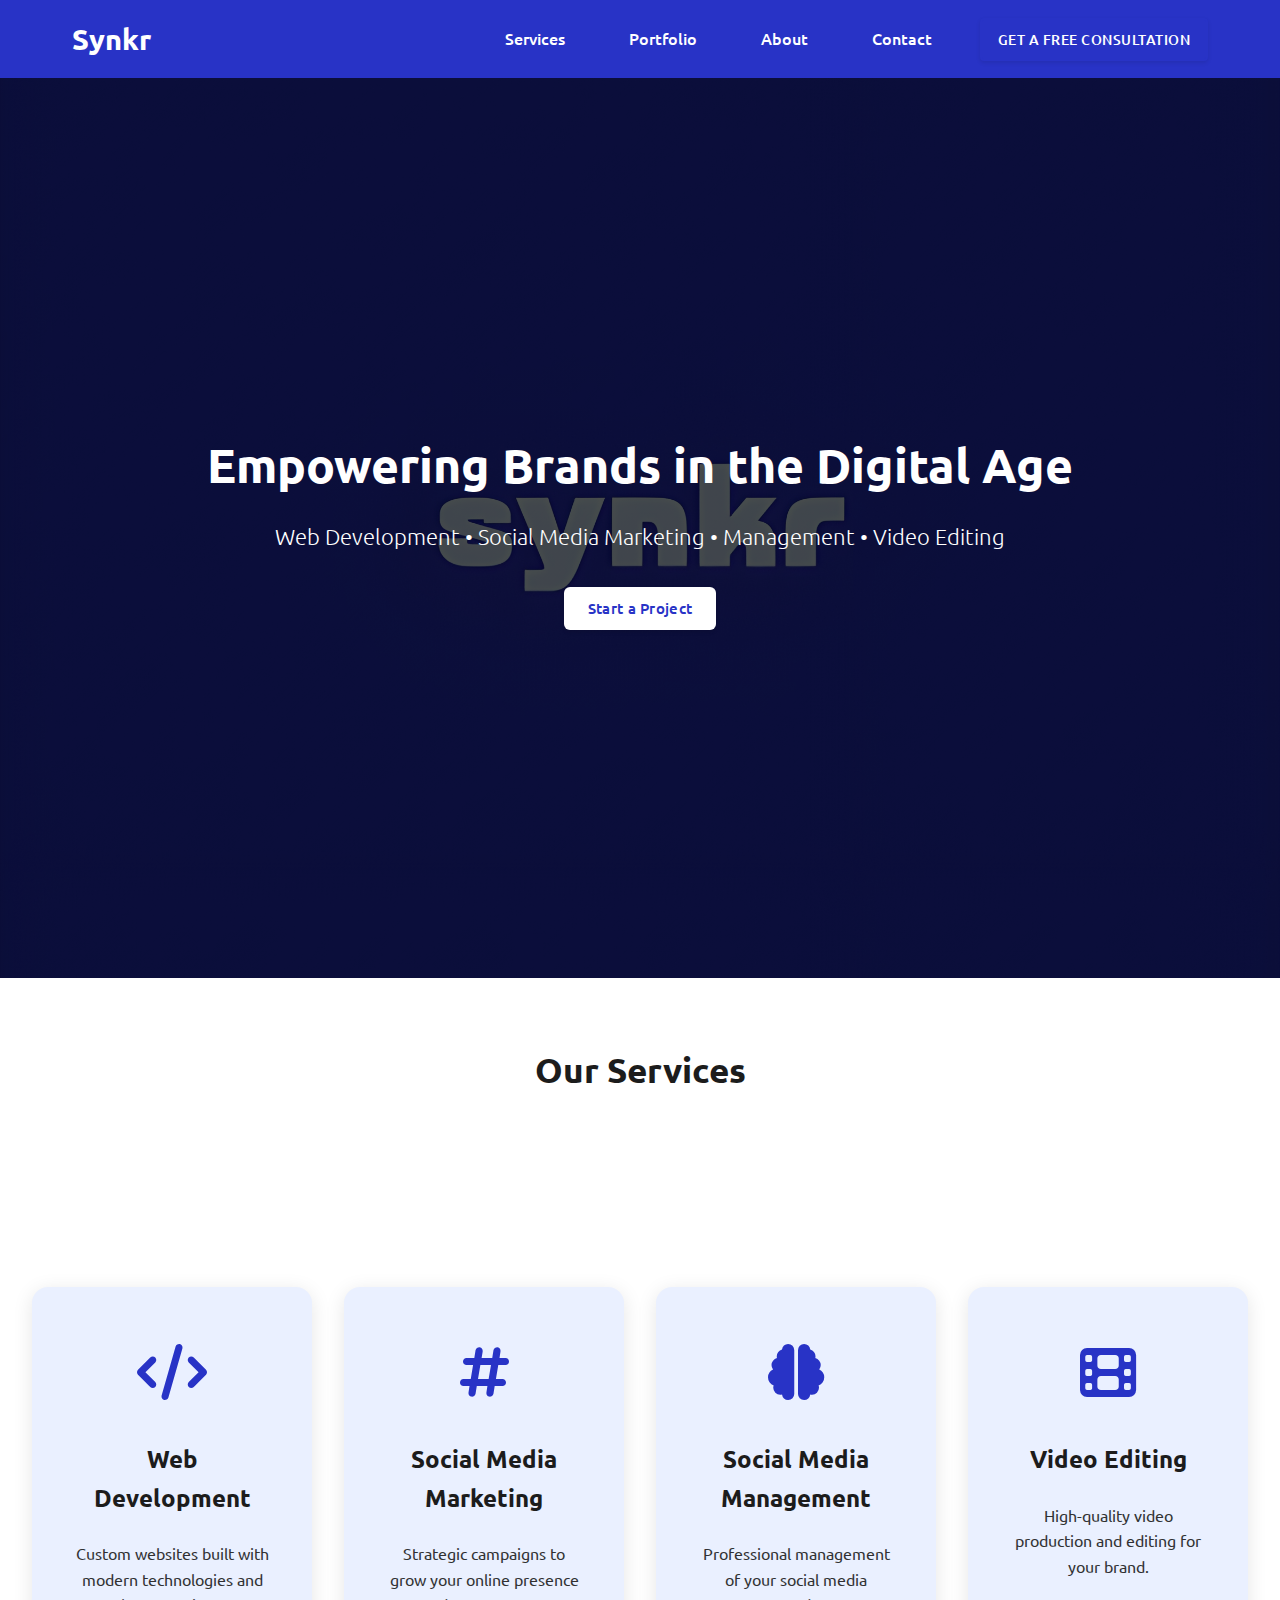
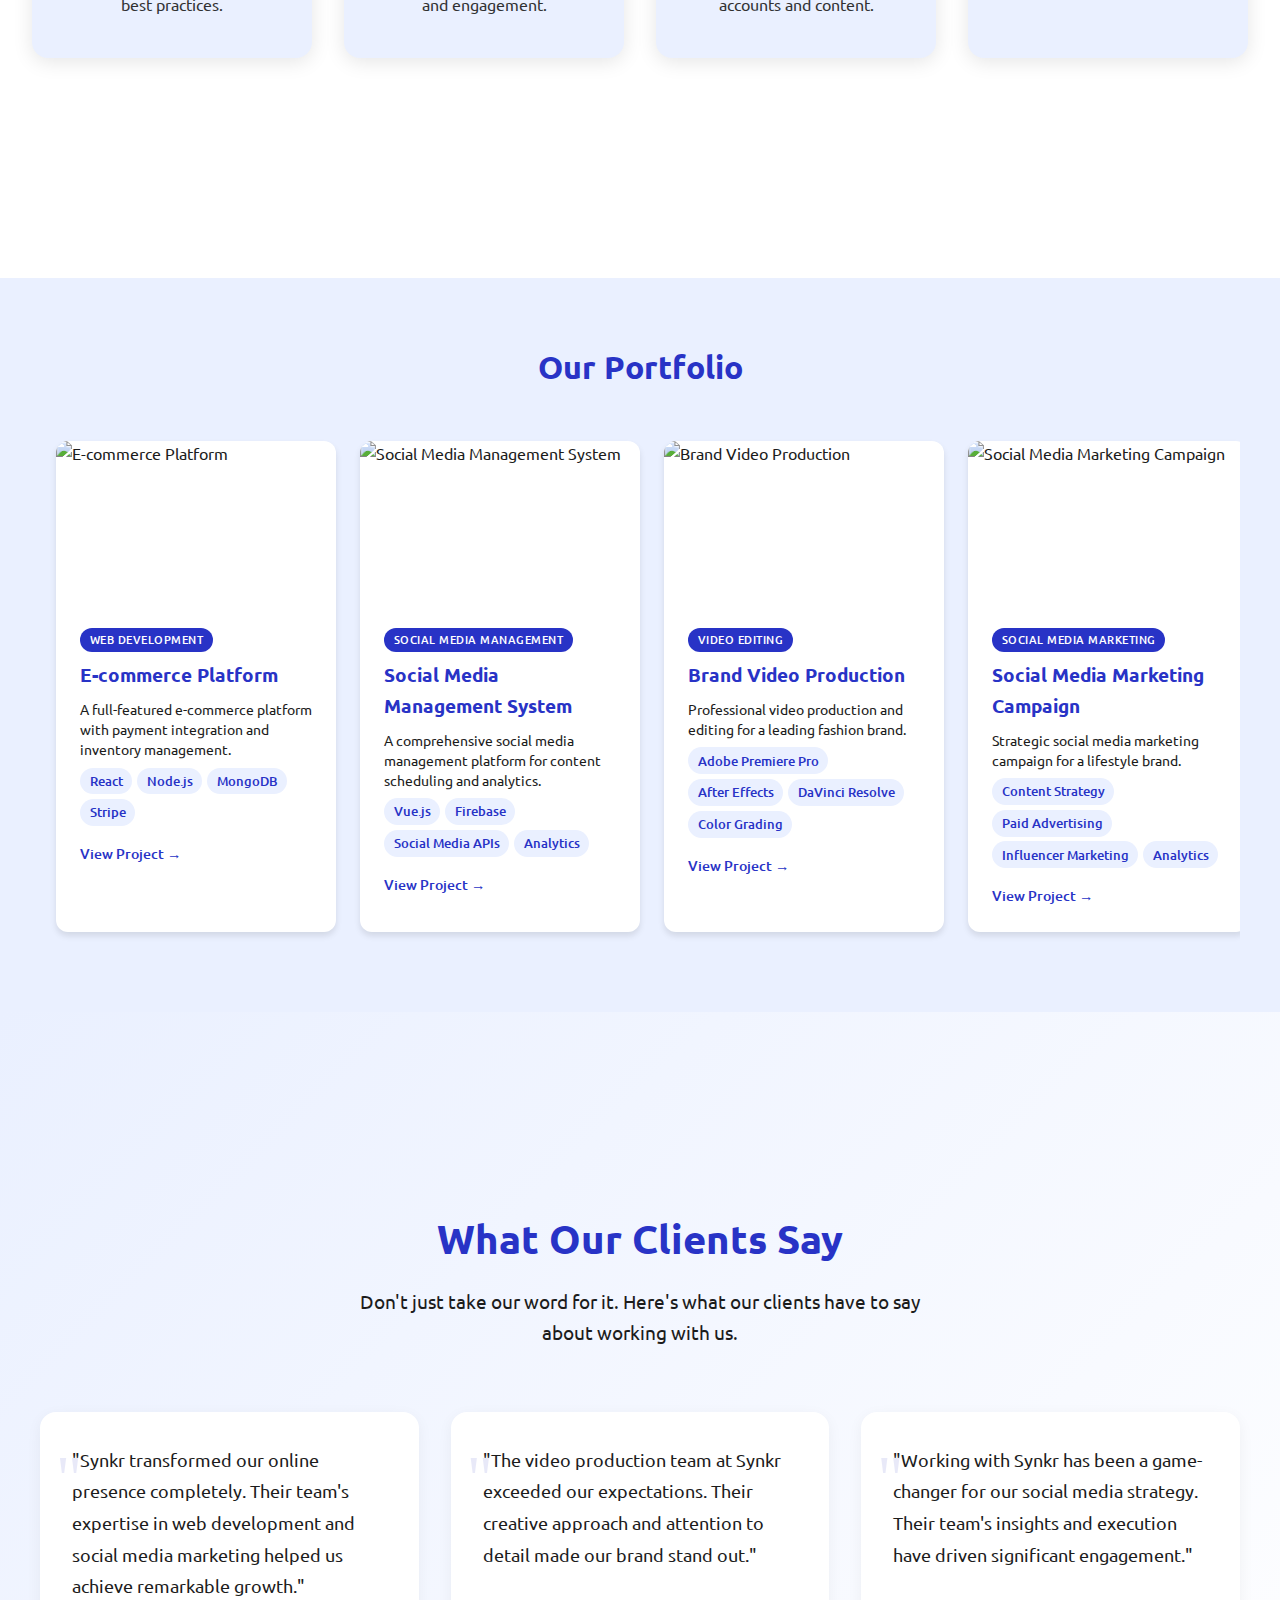
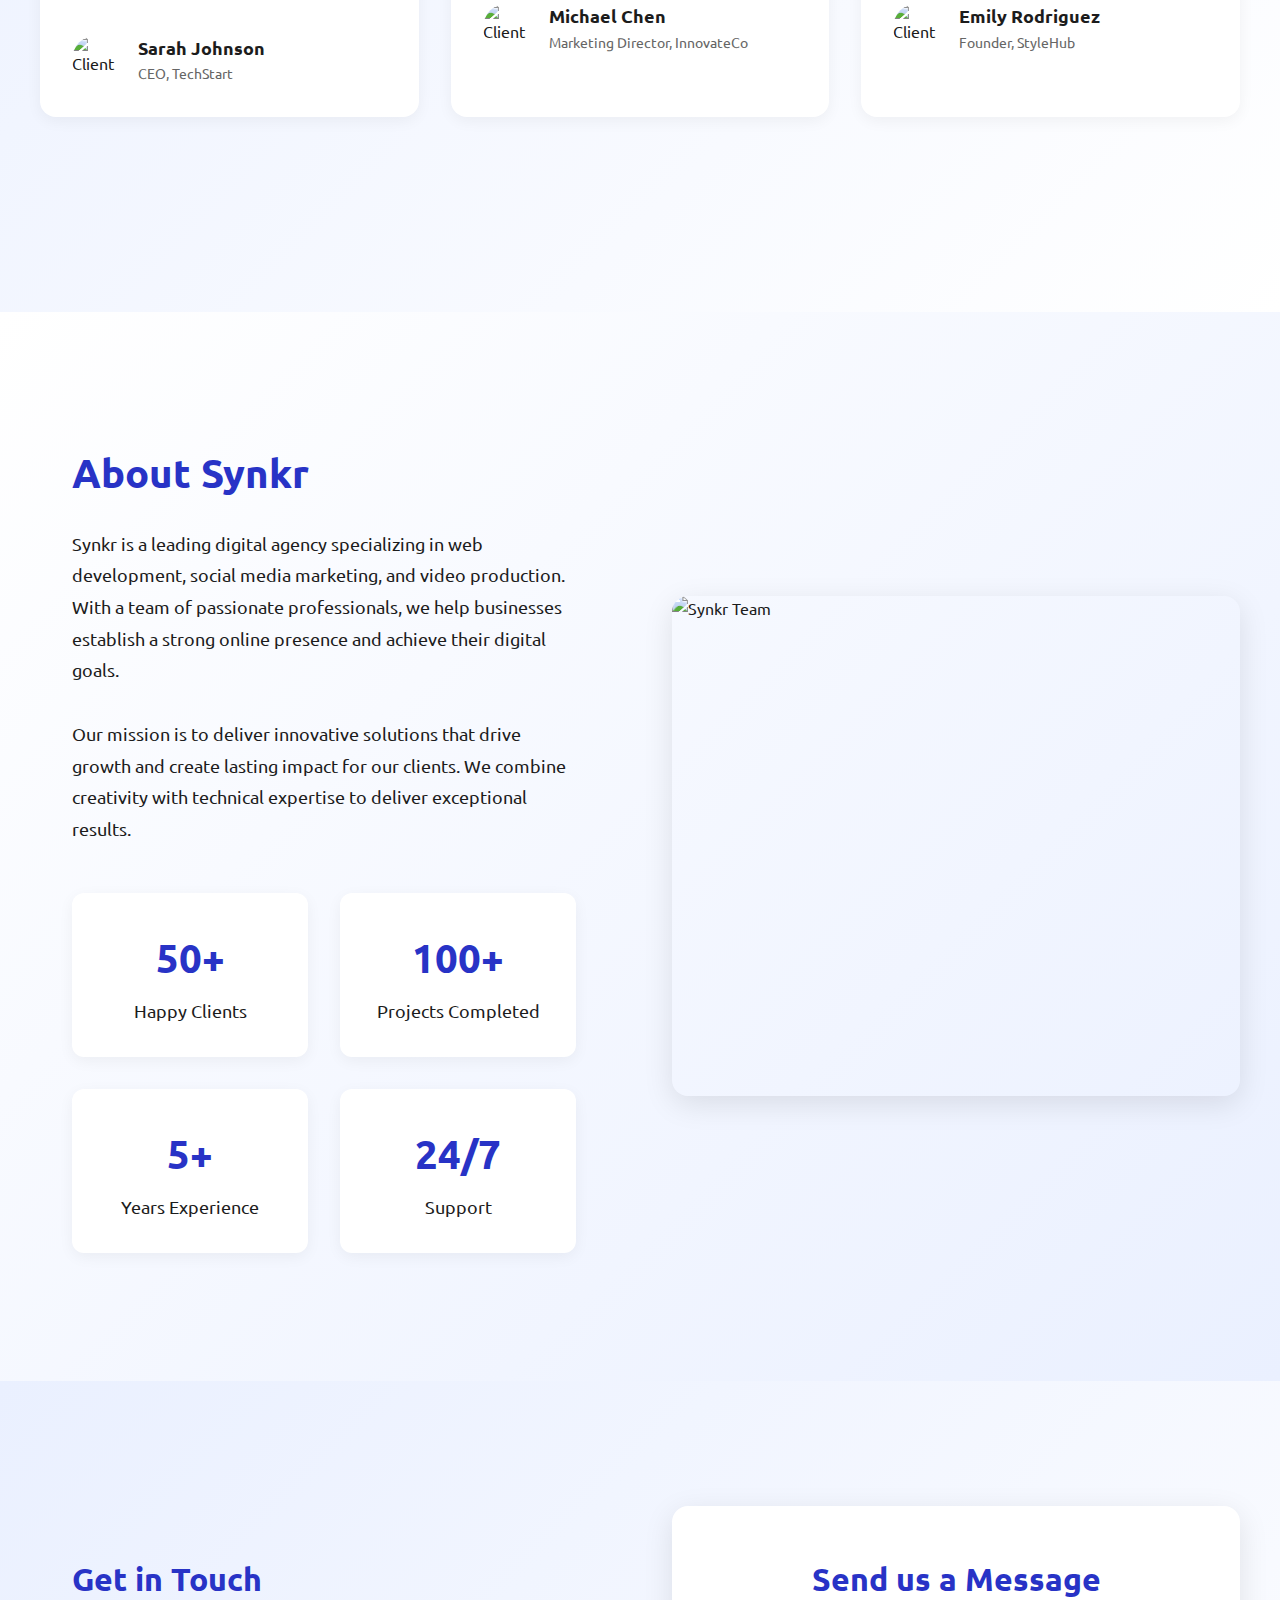
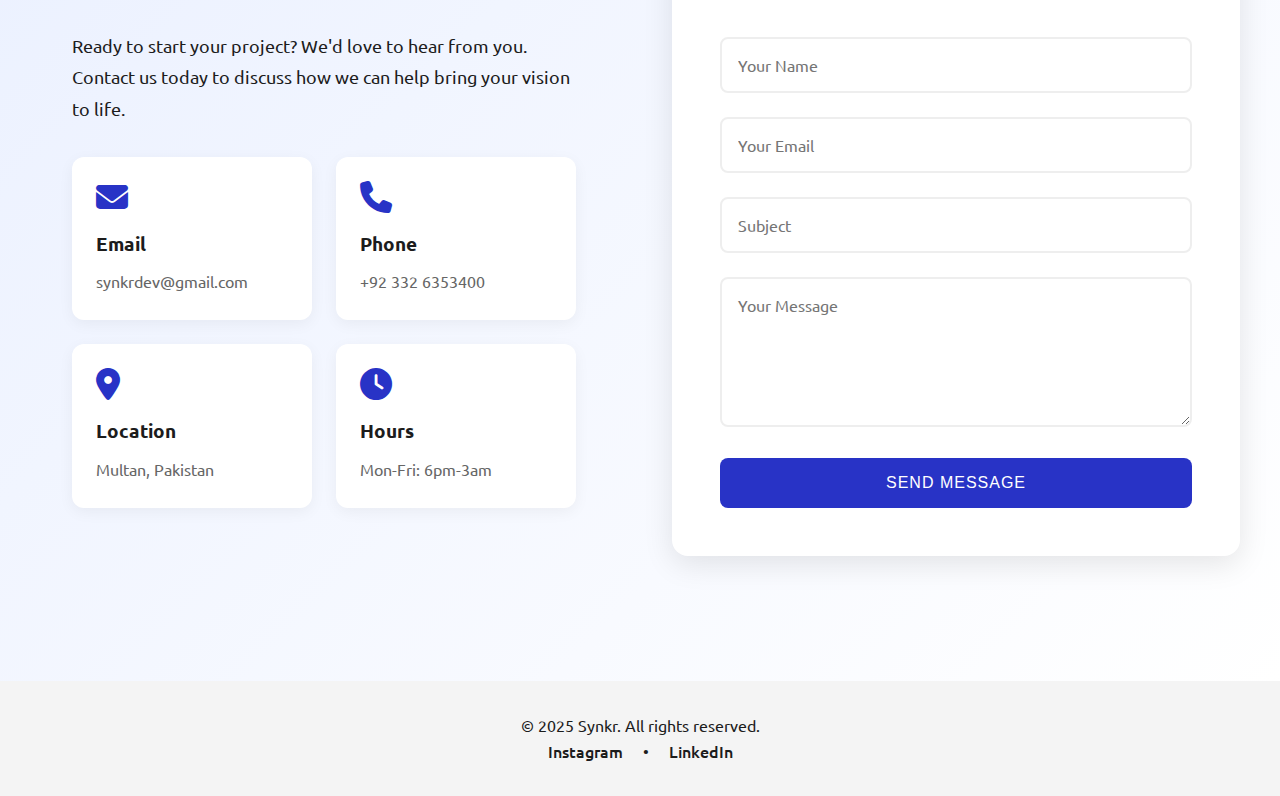
==== index.html @ 6e37385c "Initial commit" ====
<!DOCTYPE html>
<html lang="en">
<head>
  <meta charset="UTF-8" />
  <meta name="viewport" content="width=device-width, initial-scale=1.0"/>
  <title>synkr</title>
  <link href="https://fonts.googleapis.com/css2?family=Ubuntu:wght@300;400;500;700&display=swap" rel="stylesheet">
  <link rel="stylesheet" href="https://cdnjs.cloudflare.com/ajax/libs/font-awesome/6.5.1/css/all.min.css">
  <link rel="stylesheet" href="styles.css" />
  <link rel="icon" type="image/x-icon" href="assets/images/favicon/favicon.ico">
  <link rel="icon" type="image/png" sizes="32x32" href="assets/images/favicon/favicon-32x32.png">
  <link rel="icon" type="image/png" sizes="16x16" href="assets/images/favicon/favicon-16x16.png">
  <link rel="apple-touch-icon" sizes="180x180" href="assets/images/favicon/apple-touch-icon.png">
  <meta name="description" content="Synkr is a leading digital agency specializing in web development, social media marketing, and video production.">
  <!-- Development only -->
  <script src="http://localhost:35729/livereload.js"></script>
</head>
<body>

  <!-- Navbar -->
  <nav class="navbar">
    <div class="navbar-container">
      <a href="index.html" class="logo">Synkr</a>
      <div class="nav-links">
        <a href="#services">Services</a>
        <a href="#portfolio">Portfolio</a>
        <a href="#about">About</a>
        <a href="#contact">Contact</a>
        <a href="consultation.html" class="cta-button">Get a free consultation</a>
      </div>
      <div class="hamburger">
        <span></span>
        <span></span>
        <span></span>
      </div>
    </div>
    <div class="mobile-menu">
      <ul>
        <li><a href="#services">Services</a></li>
        <li><a href="#portfolio">Portfolio</a></li>
        <li><a href="#about">About</a></li>
        <li><a href="#contact">Contact</a></li>
        <li><a href="consultation.html" class="mobile-cta">Get a free consultation</a></li>
      </ul>
    </div>
  </nav>

  <!-- Hero Section -->
  <section class="hero">
    <div class="hero-content">
      <h1>Empowering Brands in the Digital Age</h1>
      <p>Web Development • Social Media Marketing • Management • Video Editing</p>
      <a href="#contact" class="hero-btn">Start a Project</a>
    </div>
  </section>

  <!-- Services -->
  <section class="section" id="services">
    <h2 class="section-title">Our Services</h2>
    <div class="services-grid">
      <div class="service-card">
        <div class="service-icon">
          <i class="fas fa-code"></i>
        </div>
        <h3>Web Development</h3>
        <p>Custom websites built with modern technologies and best practices.</p>
      </div>
      <div class="service-card">
        <div class="service-icon">
          <i class="fas fa-hashtag"></i>
        </div>
        <h3>Social Media Marketing</h3>
        <p>Strategic campaigns to grow your online presence and engagement.</p>
      </div>
      <div class="service-card">
        <div class="service-icon">
          <i class="fas fa-brain"></i>
        </div>
        <h3>Social Media Management</h3>
        <p>Professional management of your social media accounts and content.</p>
      </div>
      <div class="service-card">
        <div class="service-icon">
          <i class="fas fa-film"></i>
        </div>
        <h3>Video Editing</h3>
        <p>High-quality video production and editing for your brand.</p>
      </div>
    </div>
  </section>

  <!-- Portfolio -->
  <section id="portfolio" class="portfolio">
    <h2>Our Portfolio</h2>
    <div id="portfolioGrid" class="portfolio-grid">
        <!-- Portfolio items will be dynamically added here -->
    </div>
  </section>

  <!-- Testimonials -->
  <section id="testimonials">
    <div class="testimonials-container">
        <div class="testimonials-header">
            <h2>What Our Clients Say</h2>
            <p>Don't just take our word for it. Here's what our clients have to say about working with us.</p>
        </div>
        <div class="testimonials-grid">
            <div class="testimonial-card">
                <div class="testimonial-content">
                    "Synkr transformed our online presence completely. Their team's expertise in web development and social media marketing helped us achieve remarkable growth."
                </div>
                <div class="testimonial-author">
                    <div class="author-avatar">
                        <img src="https://images.unsplash.com/photo-1560250097-0b93528c311a?ixlib=rb-4.0.3&ixid=M3wxMjA3fDB8MHxwaG90by1wYWdlfHx8fGVufDB8fHx8fA%3D%3D&auto=format&fit=crop&w=2340&q=80" alt="Client">
                    </div>
                    <div class="author-info">
                        <h4>Sarah Johnson</h4>
                        <p>CEO, TechStart</p>
                    </div>
                </div>
            </div>
            <div class="testimonial-card">
                <div class="testimonial-content">
                    "The video production team at Synkr exceeded our expectations. Their creative approach and attention to detail made our brand stand out."
                </div>
                <div class="testimonial-author">
                    <div class="author-avatar">
                        <img src="https://images.unsplash.com/photo-1507003211169-0a1dd7228f2d?ixlib=rb-4.0.3&ixid=M3wxMjA3fDB8MHxwaG90by1wYWdlfHx8fGVufDB8fHx8fA%3D%3D&auto=format&fit=crop&w=2340&q=80" alt="Client">
                    </div>
                    <div class="author-info">
                        <h4>Michael Chen</h4>
                        <p>Marketing Director, InnovateCo</p>
                    </div>
                </div>
            </div>
            <div class="testimonial-card">
                <div class="testimonial-content">
                    "Working with Synkr has been a game-changer for our social media strategy. Their team's insights and execution have driven significant engagement."
                </div>
                <div class="testimonial-author">
                    <div class="author-avatar">
                        <img src="https://images.unsplash.com/photo-1573496359142-b8d87734a5a2?ixlib=rb-4.0.3&ixid=M3wxMjA3fDB8MHxwaG90by1wYWdlfHx8fGVufDB8fHx8fA%3D%3D&auto=format&fit=crop&w=2340&q=80" alt="Client">
                    </div>
                    <div class="author-info">
                        <h4>Emily Rodriguez</h4>
                        <p>Founder, StyleHub</p>
                    </div>
                </div>
            </div>
        </div>
    </div>
  </section>

  <!-- About Us -->
  <section id="about">
    <div class="about-container">
        <div class="about-content">
            <h2>About Synkr</h2>
            <p>Synkr is a leading digital agency specializing in web development, social media marketing, and video production. With a team of passionate professionals, we help businesses establish a strong online presence and achieve their digital goals.</p>
            <p>Our mission is to deliver innovative solutions that drive growth and create lasting impact for our clients. We combine creativity with technical expertise to deliver exceptional results.</p>
            <div class="about-stats">
                <div class="stat-item">
                    <div class="stat-number">50+</div>
                    <div class="stat-label">Happy Clients</div>
                </div>
                <div class="stat-item">
                    <div class="stat-number">100+</div>
                    <div class="stat-label">Projects Completed</div>
                </div>
                <div class="stat-item">
                    <div class="stat-number">5+</div>
                    <div class="stat-label">Years Experience</div>
                </div>
                <div class="stat-item">
                    <div class="stat-number">24/7</div>
                    <div class="stat-label">Support</div>
                </div>
            </div>
        </div>
        <div class="about-image">
            <img src="https://images.unsplash.com/photo-1522071820081-009f0129c71c?ixlib=rb-4.0.3&ixid=M3wxMjA3fDB8MHxwaG90by1wYWdlfHx8fGVufDB8fHx8fA%3D%3D&auto=format&fit=crop&w=2340&q=80" alt="Synkr Team">
        </div>
    </div>
  </section>

  <!-- Contact -->
  <section id="contact">
    <div class="contact-container">
        <div class="contact-info">
            <h3>Get in Touch</h3>
            <p>Ready to start your project? We'd love to hear from you. Contact us today to discuss how we can help bring your vision to life.</p>
            <div class="contact-details">
                <div class="contact-detail">
                    <i class="fas fa-envelope"></i>
                    <h4>Email</h4>
                    <p>synkrdev@gmail.com</p>
                </div>
                <div class="contact-detail">
                    <i class="fas fa-phone"></i>
                    <h4>Phone</h4>
                    <p>+92 332 6353400</p>
                </div>
                <div class="contact-detail">
                    <i class="fas fa-map-marker-alt"></i>
                    <h4>Location</h4>
                    <p>Multan, Pakistan</p>
                </div>
                <div class="contact-detail">
                    <i class="fas fa-clock"></i>
                    <h4>Hours</h4>
                    <p>Mon-Fri: 6pm-3am</p>
                </div>
            </div>
        </div>
        <div class="contact-form">
            <h3>Send us a Message</h3>
            <form>
                <input type="text" placeholder="Your Name" required>
                <input type="email" placeholder="Your Email" required>
                <input type="text" placeholder="Subject">
                <textarea placeholder="Your Message" required></textarea>
                <button type="submit">Send Message</button>
            </form>
        </div>
    </div>
  </section>

  <!-- Footer -->
  <footer class="footer">
    <p>© 2025 Synkr. All rights reserved.</p>
    <div class="socials">
      <a href="https://instagram.com/synkr.dev" target="_blank">Instagram</a> • <a href="https://linkedin.com/company/synkr" target="_blank">LinkedIn</a>
    </div>
  </footer>

  <!-- Project Modal -->
  <div class="modal" id="projectModal">
    <div class="modal-content">
      <span class="close-modal">&times;</span>
      <div class="modal-image">
        <img src="" alt="Project Preview" id="modalImage">
      </div>
      <div class="modal-info">
        <h2 id="modalTitle"></h2>
        <p id="modalDescription"></p>
        <div class="modal-tech" id="modalTech"></div>
        <div class="modal-features">
          <h3>Key Features</h3>
          <ul id="modalFeatures"></ul>
        </div>
        <a href="#" class="modal-link" id="modalLink" target="_blank">Visit Project</a>
      </div>
    </div>
  </div>

  <script src="script.js"></script>
</body>
</html>
---- styles.css ----
:root {
    --brand-blue: #2833C6;
    --light-brand-blue: #4a54e0;
    --white: #ffffff;
    --light-blue: #eaf0ff;
    --dark-text: #1c1c1c;
}

* {
    margin: 0;
    padding: 0;
    box-sizing: border-box;
}

body {
    font-family: 'Ubuntu', sans-serif;
    line-height: 1.6;
    background-color: var(--white);
    color: var(--dark-text);
    font-weight: 400;
}

/* Navbar */
.navbar {
    background-color: var(--brand-blue);
    color: white;
    width: 100%;
    z-index: 1000;
    box-shadow: 0 2px 8px rgba(0,0,0,0.1);
}

.navbar-container {
    max-width: 1200px;
    margin: auto;
    padding: 1rem 2rem;
    display: flex;
    align-items: center;
    justify-content: space-between;
}

.logo {
    font-size: 1.8rem;
    font-weight: 700;
    color: var(--white);
    text-decoration: none;
    display: flex;
    align-items: center;
    gap: 0.5rem;
    transition: all 0.3s ease;
}

.logo:hover {
    transform: scale(1.02);
    opacity: 0.9;
}

.logo span {
    color: var(--secondary-color);
}

.nav-links {
    display: flex;
    gap: 2rem;
    align-items: center;
    list-style: none;
    margin: 0;
    padding: 0;
}

.nav-links a {
    color: var(--white);
    text-decoration: none;
    font-weight: 500;
    transition: all 0.3s ease;
    padding: 0.5rem 1rem;
    border-radius: 4px;
}

.nav-links a:hover {
    background-color: rgba(255, 255, 255, 0.1);
}

.cta, .cta-button {
    background-color: var(--brand-blue);
    color: var(--white);
    padding: 0.8rem 1.8rem;
    border-radius: 6px;
    font-weight: 600;
    transition: all 0.3s cubic-bezier(0.4, 0, 0.2, 1);
    text-transform: uppercase;
    letter-spacing: 0.5px;
    box-shadow: 0 2px 4px rgba(0, 0, 0, 0.1);
    white-space: nowrap;
    font-size: 0.9rem;
    border: 2px solid var(--brand-blue);
    text-decoration: none;
}

.cta:hover, .cta-button:hover {
    background-color: var(--light-blue);
    color: var(--brand-blue);
    transform: translateY(-2px);
    box-shadow: 0 4px 8px rgba(0, 0, 0, 0.15);
    border-color: var(--light-blue);
}

/* Enhanced Hamburger Menu */
.hamburger {
    display: none;
    cursor: pointer;
    position: relative;
    width: 30px;
    height: 30px;
    z-index: 1000;
    transition: transform 0.3s cubic-bezier(0.4, 0, 0.2, 1);
}

.hamburger span {
    display: block;
    position: absolute;
    width: 100%;
    height: 3px;
    background: var(--white);
    border-radius: 3px;
    transition: all 0.3s cubic-bezier(0.4, 0, 0.2, 1);
}

.hamburger span:nth-child(1) {
    top: 0;
    transform-origin: left center;
}

.hamburger span:nth-child(2) {
    top: 50%;
    transform: translateY(-50%);
    transform-origin: center;
}

.hamburger span:nth-child(3) {
    bottom: 0;
    transform-origin: left center;
}

.hamburger.active {
    transform: rotate(180deg);
}

.hamburger.active span:nth-child(1) {
    transform: rotate(45deg) translate(2px, -2px);
    width: 120%;
    left: -10%;
}

.hamburger.active span:nth-child(2) {
    opacity: 0;
    transform: translateX(20px);
}

.hamburger.active span:nth-child(3) {
    transform: rotate(-45deg) translate(2px, 2px);
    width: 120%;
    left: -10%;
}

.mobile-menu {
    position: fixed;
    top: 0;
    left: 0;
    width: 100%;
    height: 100vh;
    background: linear-gradient(135deg, rgba(0, 0, 0, 0.95) 0%, rgba(0, 0, 0, 0.85) 100%);
    backdrop-filter: blur(10px);
    display: flex;
    flex-direction: column;
    justify-content: center;
    align-items: center;
    transform: translateY(-100vh);
    transition: transform 0.6s cubic-bezier(0.34, 1.56, 0.64, 1), opacity 0.3s ease;
    opacity: 0;
    z-index: 999;
}

.mobile-menu.active {
    transform: translateY(0);
    opacity: 1;
}

.mobile-menu ul {
    list-style: none;
    padding: 0;
    margin: 0;
    text-align: center;
    transform: translateY(-50px);
    transition: transform 0.6s cubic-bezier(0.34, 1.56, 0.64, 1);
}

.mobile-menu.active ul {
    transform: translateY(0);
}

.mobile-menu li {
    margin: 2rem 0;
    opacity: 0;
    transform: translateY(20px);
    transition: all 0.5s cubic-bezier(0.34, 1.56, 0.64, 1);
}

.mobile-menu.active li {
    opacity: 1;
    transform: translateY(0);
}

.mobile-menu li:nth-child(1) { transition-delay: 0.1s; }
.mobile-menu li:nth-child(2) { transition-delay: 0.2s; }
.mobile-menu li:nth-child(3) { transition-delay: 0.3s; }
.mobile-menu li:nth-child(4) { transition-delay: 0.4s; }
.mobile-menu li:nth-child(5) { transition-delay: 0.5s; }
.mobile-menu li:nth-child(6) { transition-delay: 0.6s; }

.mobile-menu a {
    color: var(--white);
    text-decoration: none;
    font-size: 1.5rem;
    font-weight: 500;
    padding: 0.5rem 1rem;
    position: relative;
    transition: all 0.3s cubic-bezier(0.4, 0, 0.2, 1);
}

.mobile-menu a::before {
    content: '';
    position: absolute;
    bottom: 0;
    left: 0;
    width: 0;
    height: 2px;
    background: var(--white);
    transition: width 0.3s cubic-bezier(0.4, 0, 0.2, 1);
}

.mobile-menu a:hover::before {
    width: 100%;
}

.mobile-menu a:hover {
    color: #00ff88;
    transform: translateX(10px);
}

.mobile-cta {
    background-color: var(--brand-blue);
    color: var(--white);
    padding: 1rem 2.2rem;
    border-radius: 6px;
    font-weight: 600;
    margin-top: 1.5rem;
    transition: all 0.3s cubic-bezier(0.4, 0, 0.2, 1);
    text-transform: uppercase;
    letter-spacing: 0.5px;
    box-shadow: 0 2px 4px rgba(0, 0, 0, 0.1);
    white-space: nowrap;
    font-size: 0.9rem;
    display: inline-block;
    text-align: center;
    width: 100%;
    border: 2px solid var(--brand-blue);
    text-decoration: none;
}

.mobile-cta:hover {
    background-color: var(--light-blue);
    color: var(--brand-blue);
    transform: translateY(-2px);
    box-shadow: 0 4px 8px rgba(0, 0, 0, 0.15);
    border-color: var(--light-blue);
}

@media (max-width: 768px) {
    .hamburger {
        display: block;
    }
    
    .nav-links {
        display: none;
    }
}

/* Hero */
.hero {
    background: linear-gradient(rgba(0, 0, 0, 0.7), rgba(0, 0, 0, 0.7)), url('assets/images/IMG_7904.JPG');
    background-size: cover;
    background-position: center;
    background-repeat: no-repeat;
    color: white;
    text-align: center;
    padding: 4rem 2rem;
    min-height: 100vh;
    display: flex;
    flex-direction: column;
    justify-content: center;
}

.hero h1 {
    font-size: 3rem;
    font-weight: 700;
}

.hero p {
    font-size: 1.4rem;
    margin-top: 1rem;
    margin-bottom: 2rem;
    font-weight: 300;
}

.hero-btn {
    background-color: white;
    color: var(--brand-blue);
    padding: 0.6rem 1.5rem;
    font-size: 0.95rem;
    font-weight: 500;
    border-radius: 6px;
    text-decoration: none;
    display: inline-block;
    transition: all 0.3s ease;
    letter-spacing: 0.3px;
    box-shadow: 0 2px 4px rgba(0, 0, 0, 0.1);
}

.hero-btn:hover {
    background-color: var(--light-brand-blue);
    color: white;
    transform: translateY(-2px);
    box-shadow: 0 4px 8px rgba(0, 0, 0, 0.15);
}

/* Section Styles */
.section {
    padding: 4rem 2rem;
    min-height: 100vh;
    display: flex;
    flex-direction: column;
    justify-content: center;
}

.section-title {
    text-align: center;
    font-size: 2.2rem;
    margin-bottom: 2rem;
    font-weight: 700;
}

.services-grid, .portfolio-grid {
    display: grid;
    grid-template-columns: repeat(auto-fill, minmax(250px, 1fr));
    gap: 2rem;
    justify-items: center;
    margin: auto 0;
}

.service-card {
    background-color: var(--light-blue);
    padding: 2.5rem;
    border-radius: 16px;
    text-align: center;
    box-shadow: 0 4px 20px rgba(0, 0, 0, 0.1);
    transition: all 0.4s cubic-bezier(0.175, 0.885, 0.32, 1.275);
    position: relative;
    overflow: hidden;
    display: flex;
    flex-direction: column;
    align-items: center;
    gap: 1.5rem;
}

.service-card::before {
    content: '';
    position: absolute;
    top: 0;
    left: 0;
    width: 100%;
    height: 100%;
    background: linear-gradient(45deg, var(--brand-blue), var(--light-brand-blue));
    opacity: 0;
    transition: opacity 0.4s ease;
    z-index: 1;
}

.service-card:hover::before {
    opacity: 1;
}

.service-icon {
    font-size: 3.5rem;
    color: var(--brand-blue);
    transition: all 0.4s ease;
    position: relative;
    z-index: 2;
}

.service-card:hover .service-icon {
    color: white;
    transform: scale(1.1) rotate(5deg);
}

.service-card h3 {
    font-size: 1.5rem;
    font-weight: 600;
    margin: 0;
    position: relative;
    z-index: 2;
    transition: color 0.4s ease;
}

.service-card p {
    font-size: 1rem;
    line-height: 1.6;
    margin: 0;
    position: relative;
    z-index: 2;
    transition: color 0.4s ease;
    opacity: 0.9;
}

.service-card:hover h3,
.service-card:hover p {
    color: white;
}

.service-card:hover {
    transform: translateY(-10px) scale(1.02);
    box-shadow: 0 8px 30px rgba(40, 51, 198, 0.3);
}

/* Add a subtle floating animation to the icons */
@keyframes float {
    0% {
        transform: translateY(0px);
    }
    50% {
        transform: translateY(-10px);
    }
    100% {
        transform: translateY(0px);
    }
}

.service-icon i {
    animation: float 3s ease-in-out infinite;
}

/* Contact section specific styles */
#contact {
    min-height: 100vh;
    display: flex;
    flex-direction: column;
    justify-content: center;
    background: linear-gradient(135deg, var(--light-blue) 0%, white 100%);
    padding: 6rem 2rem;
}

.contact-container {
    max-width: 1200px;
    margin: 0 auto;
    display: grid;
    grid-template-columns: 1fr 1fr;
    gap: 4rem;
    align-items: center;
}

.contact-info {
    padding: 2rem;
}

.contact-info h3 {
    font-size: 2rem;
    color: var(--brand-blue);
    margin-bottom: 1.5rem;
}

.contact-info p {
    font-size: 1.1rem;
    line-height: 1.8;
    color: var(--dark-text);
    margin-bottom: 2rem;
}

.contact-details {
    display: grid;
    grid-template-columns: repeat(2, 1fr);
    gap: 1.5rem;
}

.contact-detail {
    background: white;
    padding: 1.5rem;
    border-radius: 12px;
    box-shadow: 0 4px 15px rgba(0, 0, 0, 0.05);
    transition: transform 0.3s ease;
}

.contact-detail:hover {
    transform: translateY(-5px);
}

.contact-detail i {
    font-size: 2rem;
    color: var(--brand-blue);
    margin-bottom: 1rem;
}

.contact-detail h4 {
    font-size: 1.2rem;
    margin-bottom: 0.5rem;
    color: var(--dark-text);
}

.contact-detail p {
    font-size: 1rem;
    margin: 0;
    color: #666;
}

.contact-form {
    background: white;
    padding: 3rem;
    border-radius: 16px;
    box-shadow: 0 8px 30px rgba(0, 0, 0, 0.1);
}

.contact-form h3 {
    font-size: 2rem;
    color: var(--brand-blue);
    margin-bottom: 2rem;
    text-align: center;
}

.contact-form input,
.contact-form textarea {
    width: 100%;
    padding: 1rem;
    margin-bottom: 1.5rem;
    border: 2px solid #eee;
    border-radius: 8px;
    font-family: 'Ubuntu', sans-serif;
    font-size: 1rem;
    transition: all 0.3s ease;
}

.contact-form input:focus,
.contact-form textarea:focus {
    border-color: var(--brand-blue);
    outline: none;
    box-shadow: 0 0 0 3px rgba(40, 51, 198, 0.1);
}

.contact-form textarea {
    min-height: 150px;
    resize: vertical;
}

.contact-form input.error,
.contact-form textarea.error {
    border-color: #ff4444;
    background-color: rgba(255, 68, 68, 0.05);
}

.error-message {
    color: #ff4444;
    font-size: 0.9rem;
    margin-top: 0.5rem;
    animation: slideIn 0.3s ease;
}

.success-message {
    background-color: #4CAF50;
    color: white;
    padding: 1rem;
    border-radius: 8px;
    margin-top: 1rem;
    text-align: center;
    animation: slideIn 0.3s ease;
}

@keyframes slideIn {
    from {
        opacity: 0;
        transform: translateY(-10px);
    }
    to {
        opacity: 1;
        transform: translateY(0);
    }
}

.contact-form button:disabled {
    opacity: 0.7;
    cursor: not-allowed;
}

.contact-form button:disabled:hover {
    transform: none;
    box-shadow: none;
}

.contact-form button {
    background-color: var(--brand-blue);
    color: white;
    padding: 1rem 2rem;
    border: none;
    border-radius: 8px;
    cursor: pointer;
    font-size: 1rem;
    font-weight: 500;
    transition: all 0.3s ease;
    width: 100%;
    text-transform: uppercase;
    letter-spacing: 1px;
}

.contact-form button:hover {
    background-color: var(--light-brand-blue);
    transform: translateY(-2px);
    box-shadow: 0 4px 15px rgba(40, 51, 198, 0.2);
}

/* About section specific styles */
#about {
    min-height: 100vh;
    display: flex;
    flex-direction: column;
    justify-content: center;
    background: linear-gradient(135deg, white 0%, var(--light-blue) 100%);
    padding: 6rem 2rem;
}

.about-container {
    max-width: 1200px;
    margin: 0 auto;
    display: grid;
    grid-template-columns: 1fr 1fr;
    gap: 4rem;
    align-items: center;
}

.about-content {
    padding: 2rem;
}

.about-content h2 {
    font-size: 2.5rem;
    color: var(--brand-blue);
    margin-bottom: 1.5rem;
}

.about-content p {
    font-size: 1.1rem;
    line-height: 1.8;
    color: var(--dark-text);
    margin-bottom: 2rem;
}

.about-stats {
    display: grid;
    grid-template-columns: repeat(2, 1fr);
    gap: 2rem;
    margin-top: 3rem;
}

.stat-item {
    text-align: center;
    padding: 2rem;
    background: white;
    border-radius: 12px;
    box-shadow: 0 4px 15px rgba(0, 0, 0, 0.05);
    transition: transform 0.3s ease;
}

.stat-item:hover {
    transform: translateY(-5px);
}

.stat-number {
    font-size: 2.5rem;
    font-weight: 700;
    color: var(--brand-blue);
    margin-bottom: 0.5rem;
}

.stat-label {
    font-size: 1.1rem;
    color: var(--dark-text);
}

.about-image {
    position: relative;
    height: 500px;
    border-radius: 16px;
    overflow: hidden;
    box-shadow: 0 8px 30px rgba(0, 0, 0, 0.1);
}

.about-image img {
    width: 100%;
    height: 100%;
    object-fit: cover;
    transition: transform 0.5s ease;
}

.about-image:hover img {
    transform: scale(1.05);
}

/* Testimonials section specific styles */
#testimonials {
    min-height: 100vh;
    display: flex;
    flex-direction: column;
    justify-content: center;
    background: linear-gradient(135deg, var(--light-blue) 0%, white 100%);
    padding: 6rem 2rem;
}

.testimonials-container {
    max-width: 1200px;
    margin: 0 auto;
}

.testimonials-header {
    text-align: center;
    margin-bottom: 4rem;
}

.testimonials-header h2 {
    font-size: 2.5rem;
    color: var(--brand-blue);
    margin-bottom: 1rem;
}

.testimonials-header p {
    font-size: 1.2rem;
    color: var(--dark-text);
    max-width: 600px;
    margin: 0 auto;
}

.testimonials-grid {
    display: grid;
    grid-template-columns: repeat(auto-fit, minmax(300px, 1fr));
    gap: 2rem;
}

.testimonial-card {
    background: white;
    padding: 2rem;
    border-radius: 16px;
    box-shadow: 0 4px 15px rgba(0, 0, 0, 0.05);
    transition: transform 0.3s ease;
    position: relative;
}

.testimonial-card:hover {
    transform: translateY(-5px);
}

.testimonial-card::before {
    content: '"';
    position: absolute;
    top: 1rem;
    left: 1rem;
    font-size: 4rem;
    color: var(--brand-blue);
    opacity: 0.1;
    font-family: serif;
}

.testimonial-content {
    font-size: 1.1rem;
    line-height: 1.8;
    color: var(--dark-text);
    margin-bottom: 2rem;
    position: relative;
    z-index: 1;
}

.testimonial-author {
    display: flex;
    align-items: center;
    gap: 1rem;
}

.author-avatar {
    width: 50px;
    height: 50px;
    border-radius: 50%;
    overflow: hidden;
}

.author-avatar img {
    width: 100%;
    height: 100%;
    object-fit: cover;
}

.author-info h4 {
    font-size: 1.1rem;
    color: var(--dark-text);
    margin: 0;
}

.author-info p {
    font-size: 0.9rem;
    color: #666;
    margin: 0;
}

@media (max-width: 768px) {
    .contact-container,
    .about-container {
        grid-template-columns: 1fr;
        gap: 2rem;
    }

    .contact-details {
        grid-template-columns: 1fr;
    }

    .about-stats {
        grid-template-columns: 1fr;
    }

    .about-image {
        height: 300px;
    }

    .testimonials-grid {
        grid-template-columns: 1fr;
    }
}

/* Footer */
.footer {
    background-color: #f4f4f4;
    text-align: center;
    padding: 2rem;
}

.socials a {
    margin: 0 1rem;
    color: var(--dark-text);
    text-decoration: none;
    transition: color 0.3s;
    font-weight: 500;
}

.socials a:hover {
    color: var(--brand-blue);
}

/* Mobile Responsiveness */
@media (max-width: 768px) {
    .navbar-container {
        flex-direction: row;
        justify-content: space-between;
    }

    .nav-links {
        display: none;
    }

    .cta-button {
        display: none;
    }

    .hamburger {
        display: block;
    }

    .mobile-menu {
        display: none;
    }

    .mobile-menu.active {
        display: flex;
    }

    .hero h1 {
        font-size: 2.2rem;
    }

    .hero p {
        font-size: 1.2rem;
    }

    .section {
        padding: 3rem 1rem;
    }

    .logo {
        font-size: 1.5rem;
        max-width: 160px;
    }
}

.portfolio {
    padding: 4rem 2rem;
    background-color: var(--light-blue);
}

.portfolio h2 {
    text-align: center;
    margin-bottom: 2rem;
    font-size: 2rem;
    color: var(--brand-blue);
}

.portfolio-grid {
    display: flex;
    gap: 1.5rem;
    max-width: 1200px;
    margin: 0 auto;
    overflow-x: auto;
    padding: 1rem;
    scrollbar-width: none; /* Firefox */
    -ms-overflow-style: none; /* IE and Edge */
}

.portfolio-grid::-webkit-scrollbar {
    display: none; /* Chrome, Safari, Opera */
}

.portfolio-item {
    background: white;
    border-radius: 12px;
    overflow: hidden;
    box-shadow: 0 4px 6px rgba(0, 0, 0, 0.1);
    transition: transform 0.3s ease, box-shadow 0.3s ease;
    flex: 0 0 280px;
    min-width: 280px;
}

.portfolio-item:hover {
    transform: translateY(-5px);
    box-shadow: 0 8px 15px rgba(0, 0, 0, 0.1);
}

.portfolio-image {
    height: 160px;
    overflow: hidden;
}

.portfolio-image img {
    width: 100%;
    height: 100%;
    object-fit: cover;
    transition: transform 0.3s ease;
}

.portfolio-item:hover .portfolio-image img {
    transform: scale(1.05);
}

.portfolio-content {
    padding: 1.5rem;
}

.portfolio-content h3 {
    font-size: 1.2rem;
    margin: 0;
    color: var(--brand-blue);
}

.portfolio-content p {
    color: var(--text-color);
    margin: 0.5rem 0;
    line-height: 1.4;
    font-size: 0.9rem;
}

.portfolio-tech {
    display: flex;
    flex-wrap: wrap;
    gap: 0.3rem;
    margin: 0.5rem 0;
}

.portfolio-tech span {
    background-color: var(--light-blue);
    color: var(--brand-blue);
    padding: 0.2rem 0.6rem;
    border-radius: 15px;
    font-size: 0.8rem;
    font-weight: 500;
}

.portfolio-link {
    display: inline-flex;
    align-items: center;
    gap: 0.3rem;
    color: var(--brand-blue);
    text-decoration: none;
    font-weight: 500;
    font-size: 0.9rem;
    transition: color 0.3s ease;
    margin-top: 0.5rem;
}

.portfolio-link:hover {
    color: var(--accent-color);
}

.service-tag {
    display: inline-block;
    background-color: var(--brand-blue);
    color: white;
    padding: 0.2rem 0.6rem;
    border-radius: 15px;
    font-size: 0.7rem;
    font-weight: 500;
    margin-bottom: 0.5rem;
    text-transform: uppercase;
    letter-spacing: 0.5px;
}

@media (max-width: 768px) {
    .portfolio {
        padding: 3rem 1rem;
    }

    .portfolio-item {
        flex: 0 0 250px;
        min-width: 250px;
    }

    .portfolio-image {
        height: 140px;
    }
}

/* Modal Styles */
.modal {
    display: none;
    position: fixed;
    top: 0;
    left: 0;
    width: 100%;
    height: 100%;
    background-color: rgba(0, 0, 0, 0.8);
    z-index: 1000;
    overflow-y: auto;
}

.modal-content {
    background-color: white;
    margin: 2rem auto;
    padding: 2rem;
    width: 90%;
    max-width: 1000px;
    border-radius: 16px;
    position: relative;
    animation: modalFadeIn 0.3s ease;
}

@keyframes modalFadeIn {
    from {
        opacity: 0;
        transform: translateY(-20px);
    }
    to {
        opacity: 1;
        transform: translateY(0);
    }
}

.close-modal {
    position: absolute;
    right: 2rem;
    top: 2rem;
    font-size: 2rem;
    color: var(--dark-text);
    cursor: pointer;
    transition: color 0.3s ease;
}

.close-modal:hover {
    color: var(--brand-blue);
}

.modal-image {
    width: 100%;
    height: 400px;
    border-radius: 8px;
    overflow: hidden;
    margin-bottom: 2rem;
}

.modal-image img {
    width: 100%;
    height: 100%;
    object-fit: cover;
}

.modal-info {
    display: flex;
    flex-direction: column;
    gap: 1.5rem;
}

.modal-info h2 {
    font-size: 2rem;
    color: var(--dark-text);
    margin: 0;
}

.modal-info p {
    font-size: 1.1rem;
    line-height: 1.6;
    color: #666;
}

.modal-tech {
    display: flex;
    flex-wrap: wrap;
    gap: 0.5rem;
}

.modal-tech span {
    background-color: var(--light-blue);
    color: var(--brand-blue);
    padding: 0.4rem 1rem;
    border-radius: 20px;
    font-size: 0.9rem;
    font-weight: 500;
}

.modal-features {
    margin-top: 1rem;
}

.modal-features h3 {
    font-size: 1.3rem;
    color: var(--dark-text);
    margin-bottom: 1rem;
}

.modal-features ul {
    list-style: none;
    padding: 0;
    display: grid;
    grid-template-columns: repeat(auto-fit, minmax(200px, 1fr));
    gap: 1rem;
}

.modal-features li {
    padding: 0.8rem;
    background-color: var(--light-blue);
    border-radius: 8px;
    color: var(--brand-blue);
    font-weight: 500;
}

.modal-link {
    display: inline-block;
    background-color: var(--brand-blue);
    color: white;
    padding: 0.8rem 2rem;
    border-radius: 8px;
    text-decoration: none;
    font-weight: 500;
    text-align: center;
    transition: all 0.3s ease;
    margin-top: 1rem;
}

.modal-link:hover {
    background-color: var(--light-brand-blue);
    transform: translateY(-2px);
}

@media (max-width: 768px) {
    .modal-content {
        width: 95%;
        padding: 1.5rem;
        margin: 1rem auto;
    }

    .modal-image {
        height: 250px;
    }

    .modal-features ul {
        grid-template-columns: 1fr;
    }
}
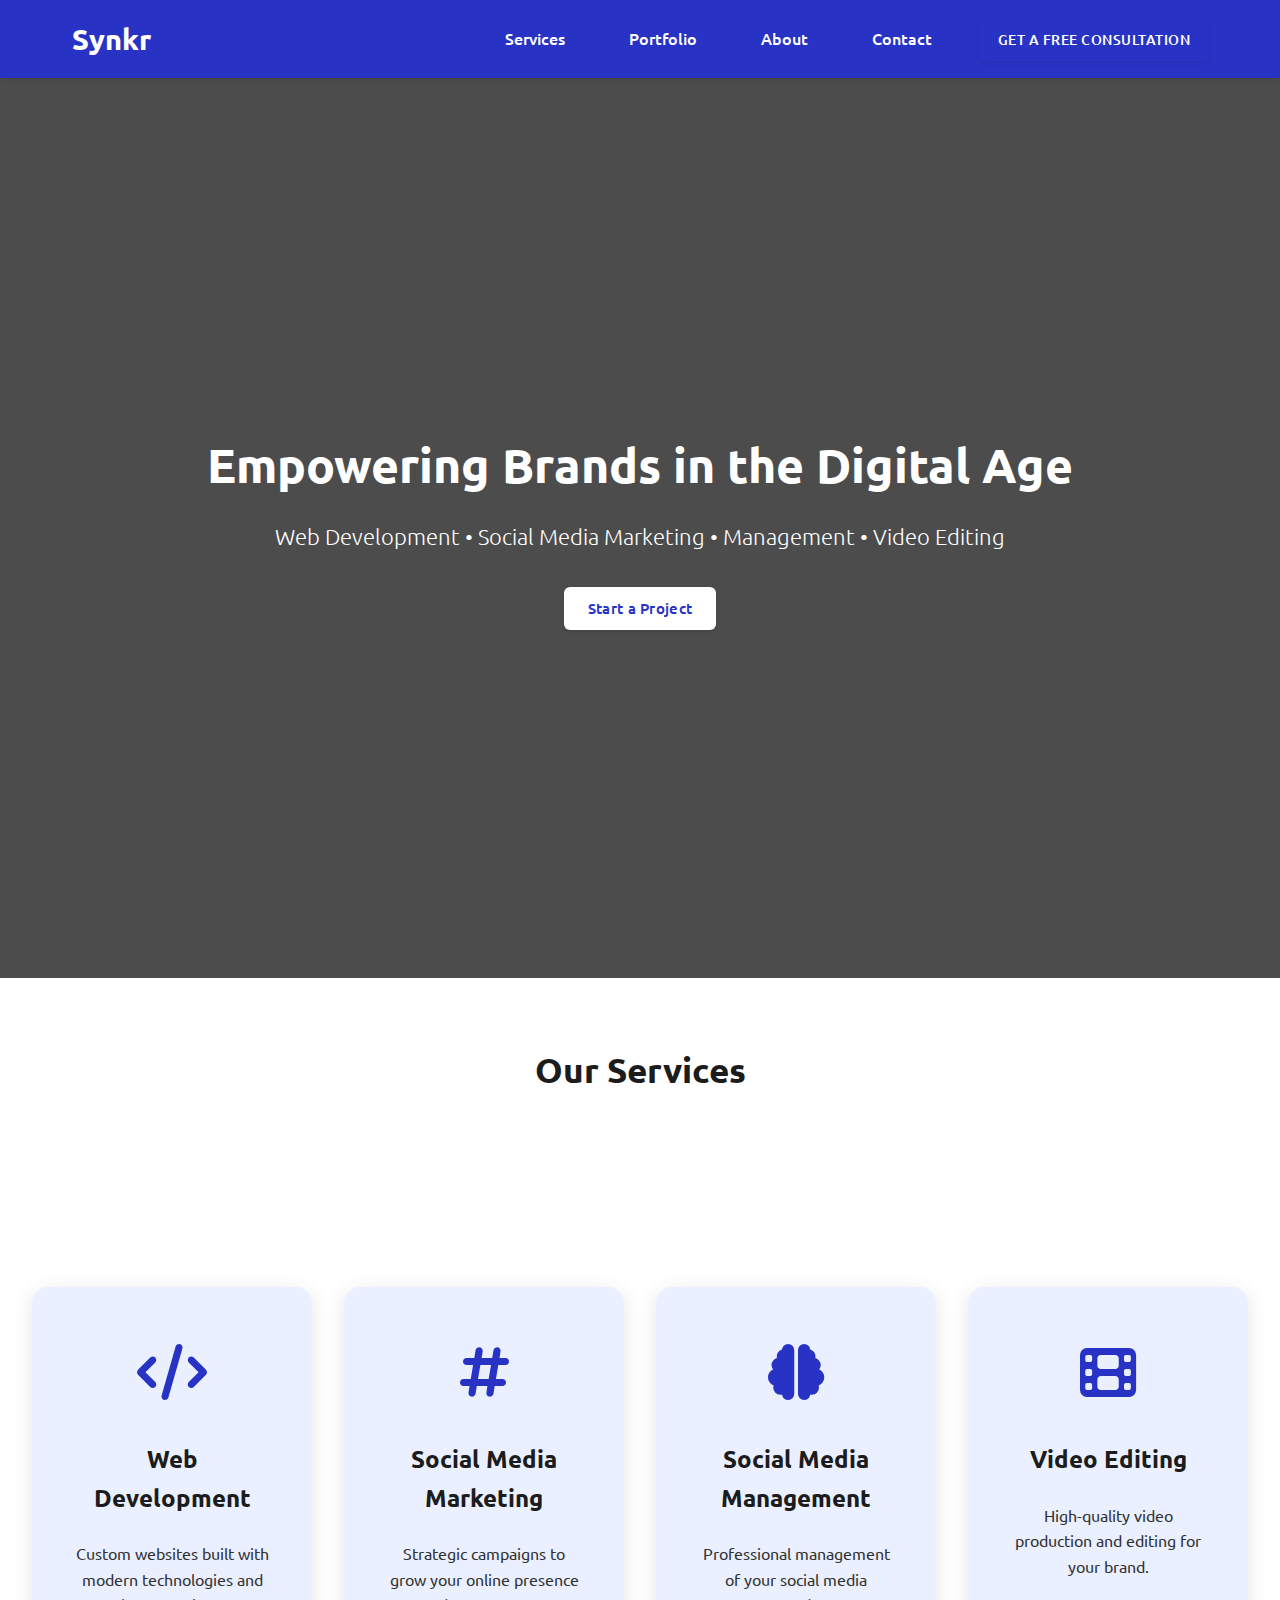
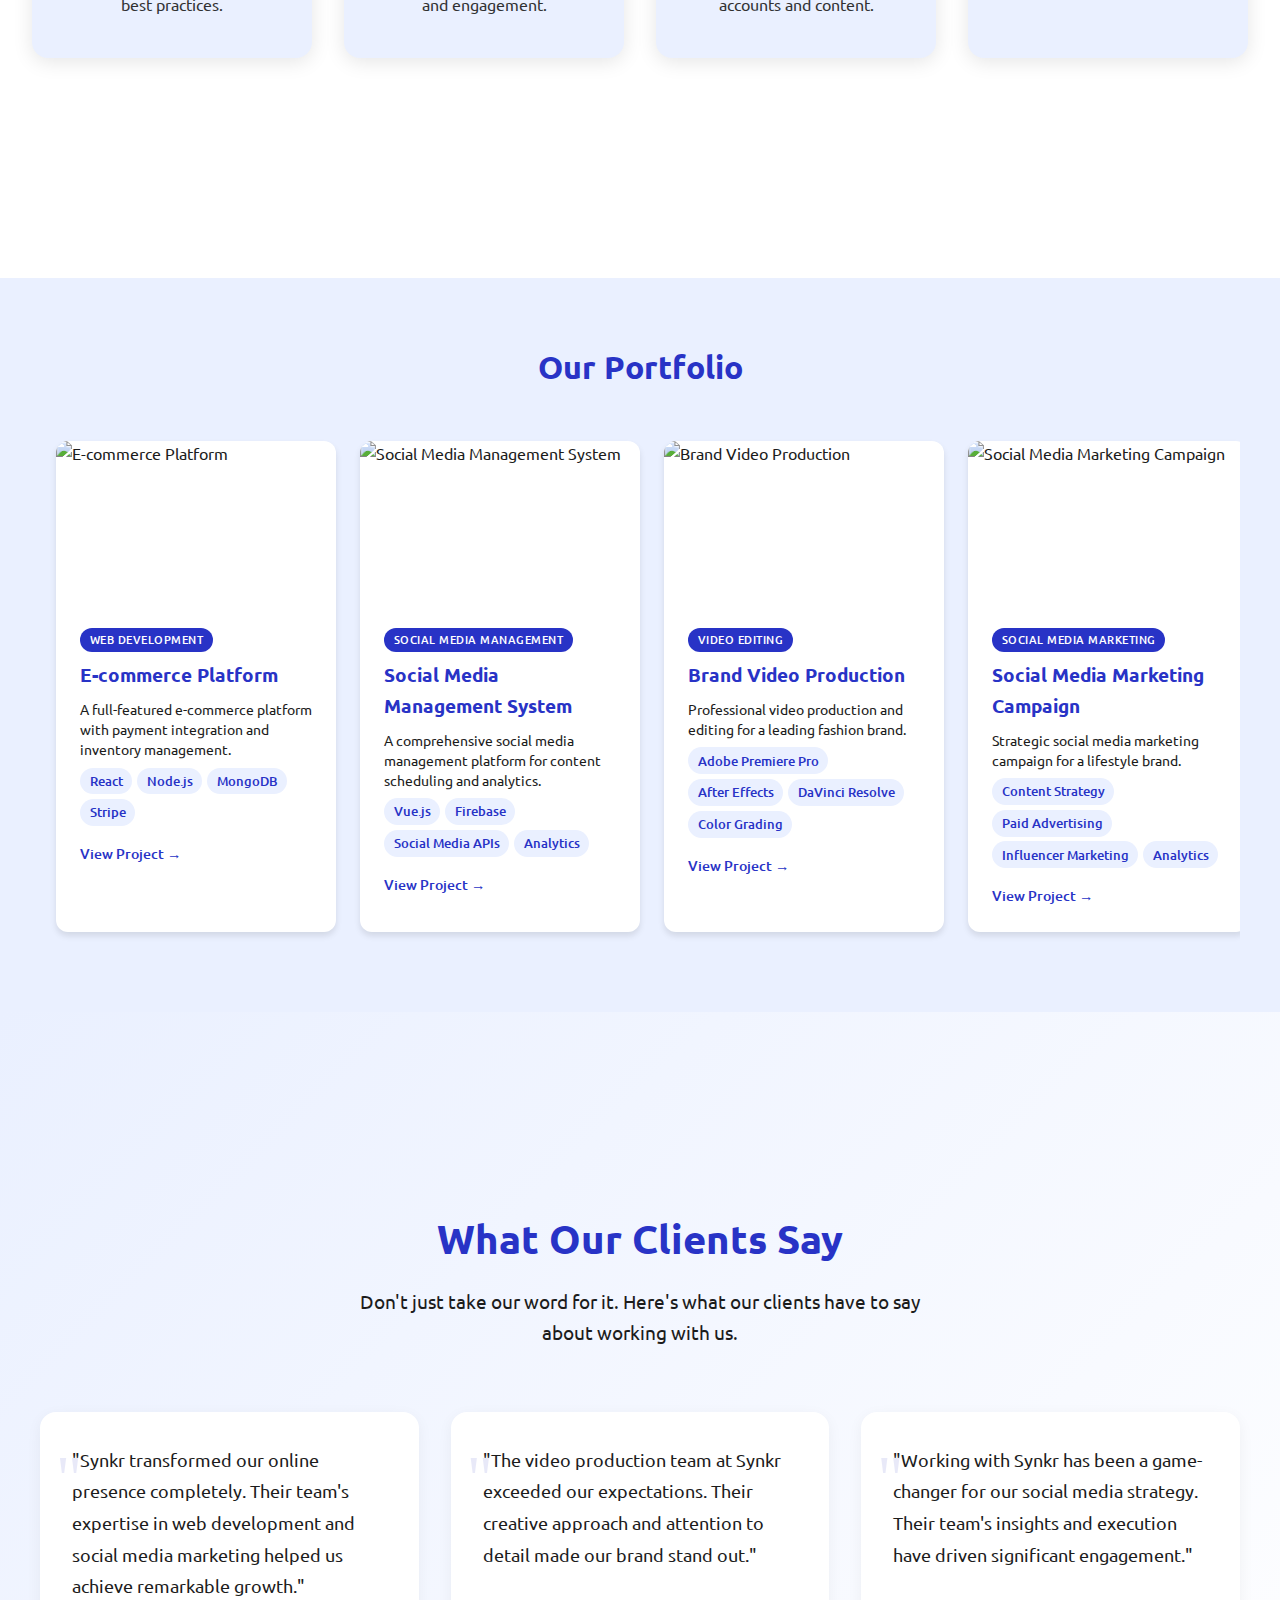
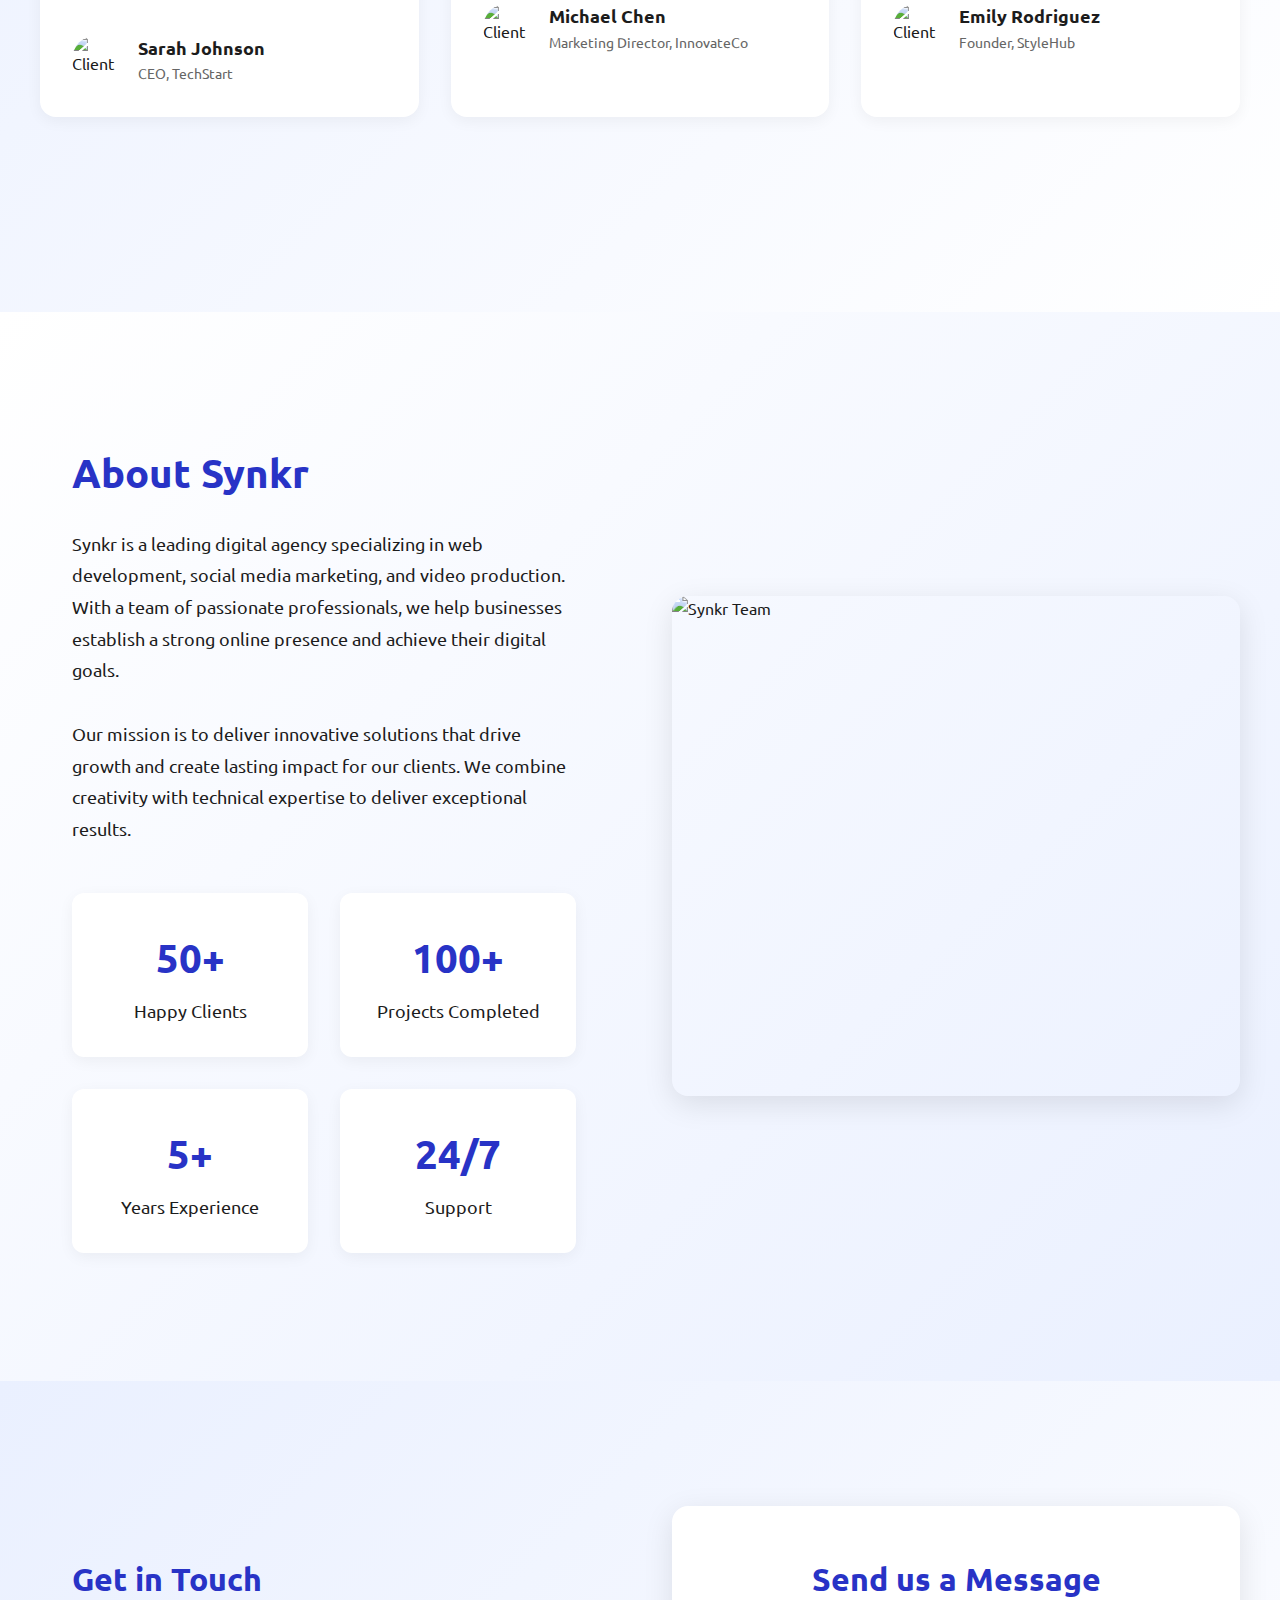
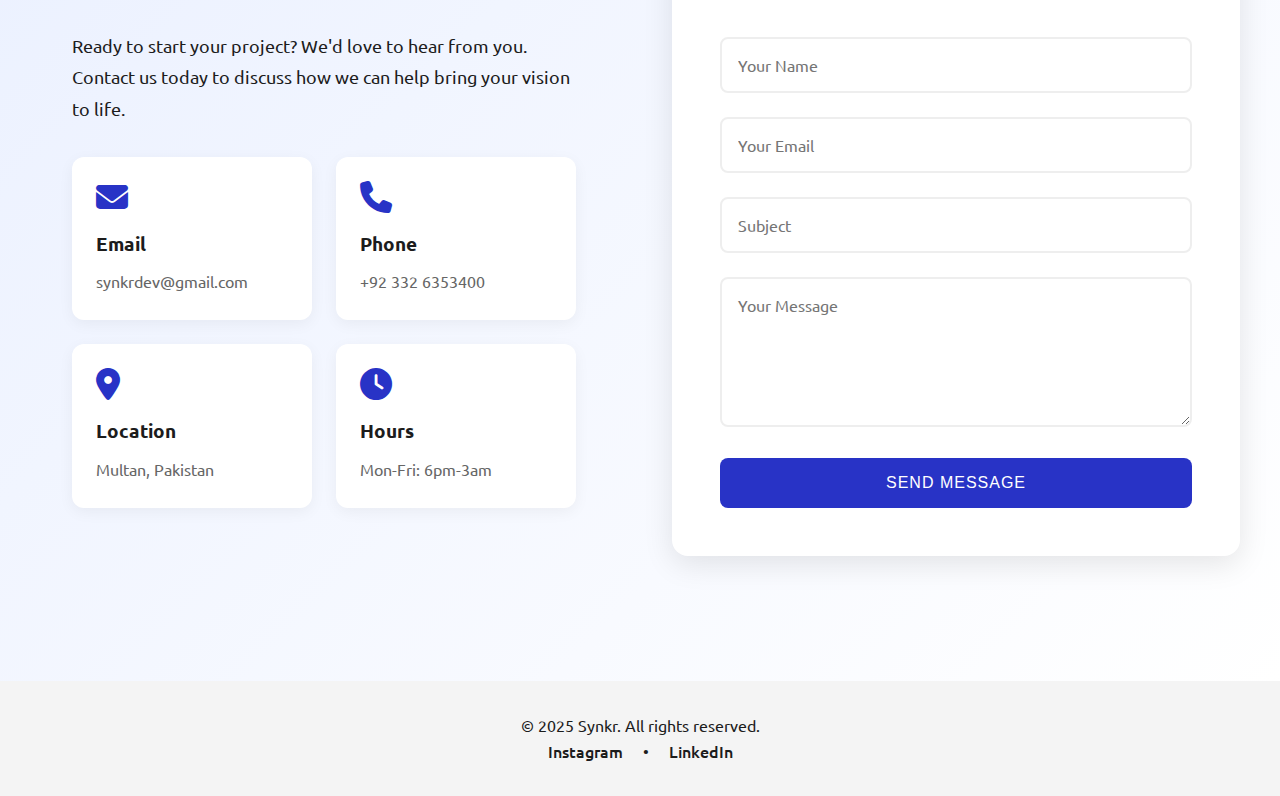
==== commit 8cee39ba: "Revert hero image and optimize image loading" ====
--- a/index.html
+++ b/index.html
@@ -12,6 +12,7 @@
   <link rel="icon" type="image/png" sizes="16x16" href="assets/images/favicon/favicon-16x16.png">
   <link rel="apple-touch-icon" sizes="180x180" href="assets/images/favicon/apple-touch-icon.png">
   <meta name="description" content="Synkr is a leading digital agency specializing in web development, social media marketing, and video production.">
+  <meta name="netlify" content="true">
   <!-- Development only -->
   <script src="http://localhost:35729/livereload.js"></script>
 </head>
@@ -111,7 +112,7 @@
                 </div>
                 <div class="testimonial-author">
                     <div class="author-avatar">
-                        <img src="https://images.unsplash.com/photo-1560250097-0b93528c311a?ixlib=rb-4.0.3&ixid=M3wxMjA3fDB8MHxwaG90by1wYWdlfHx8fGVufDB8fHx8fA%3D%3D&auto=format&fit=crop&w=2340&q=80" alt="Client">
+                        <img src="https://images.unsplash.com/photo-1560250097-0b93528c311a?ixlib=rb-4.0.3&auto=format&fit=crop&w=800&q=80" alt="Client" loading="lazy" width="800" height="600">
                     </div>
                     <div class="author-info">
                         <h4>Sarah Johnson</h4>
@@ -125,7 +126,7 @@
                 </div>
                 <div class="testimonial-author">
                     <div class="author-avatar">
-                        <img src="https://images.unsplash.com/photo-1507003211169-0a1dd7228f2d?ixlib=rb-4.0.3&ixid=M3wxMjA3fDB8MHxwaG90by1wYWdlfHx8fGVufDB8fHx8fA%3D%3D&auto=format&fit=crop&w=2340&q=80" alt="Client">
+                        <img src="https://images.unsplash.com/photo-1507003211169-0a1dd7228f2d?ixlib=rb-4.0.3&auto=format&fit=crop&w=800&q=80" alt="Client" loading="lazy" width="800" height="600">
                     </div>
                     <div class="author-info">
                         <h4>Michael Chen</h4>
@@ -139,7 +140,7 @@
                 </div>
                 <div class="testimonial-author">
                     <div class="author-avatar">
-                        <img src="https://images.unsplash.com/photo-1573496359142-b8d87734a5a2?ixlib=rb-4.0.3&ixid=M3wxMjA3fDB8MHxwaG90by1wYWdlfHx8fGVufDB8fHx8fA%3D%3D&auto=format&fit=crop&w=2340&q=80" alt="Client">
+                        <img src="https://images.unsplash.com/photo-1573496359142-b8d87734a5a2?ixlib=rb-4.0.3&auto=format&fit=crop&w=800&q=80" alt="Client" loading="lazy" width="800" height="600">
                     </div>
                     <div class="author-info">
                         <h4>Emily Rodriguez</h4>
@@ -178,7 +179,7 @@
             </div>
         </div>
         <div class="about-image">
-            <img src="https://images.unsplash.com/photo-1522071820081-009f0129c71c?ixlib=rb-4.0.3&ixid=M3wxMjA3fDB8MHxwaG90by1wYWdlfHx8fGVufDB8fHx8fA%3D%3D&auto=format&fit=crop&w=2340&q=80" alt="Synkr Team">
+            <img src="https://images.unsplash.com/photo-1522071820081-009f0129c71c?ixlib=rb-4.0.3&auto=format&fit=crop&w=800&q=80" alt="Synkr Team" loading="lazy" width="800" height="600">
         </div>
     </div>
   </section>
--- a/styles.css
+++ b/styles.css
@@ -287,7 +287,7 @@
 
 /* Hero */
 .hero {
-    background: linear-gradient(rgba(0, 0, 0, 0.7), rgba(0, 0, 0, 0.7)), url('assets/images/IMG_7904.JPG');
+    background: linear-gradient(rgba(0, 0, 0, 0.7), rgba(0, 0, 0, 0.7)), url('https://images.unsplash.com/photo-1498050108023-c5249f4df085?ixlib=rb-4.0.3&auto=format&fit=crop&w=2000&q=80');
     background-size: cover;
     background-position: center;
     background-repeat: no-repeat;
@@ -881,6 +881,10 @@
 
     .mobile-menu.active {
         display: flex;
+    }
+
+    .hero {
+        background-image: linear-gradient(rgba(0, 0, 0, 0.7), rgba(0, 0, 0, 0.7)), url('https://images.unsplash.com/photo-1498050108023-c5249f4df085?ixlib=rb-4.0.3&auto=format&fit=crop&w=800&q=80');
     }
 
     .hero h1 {
